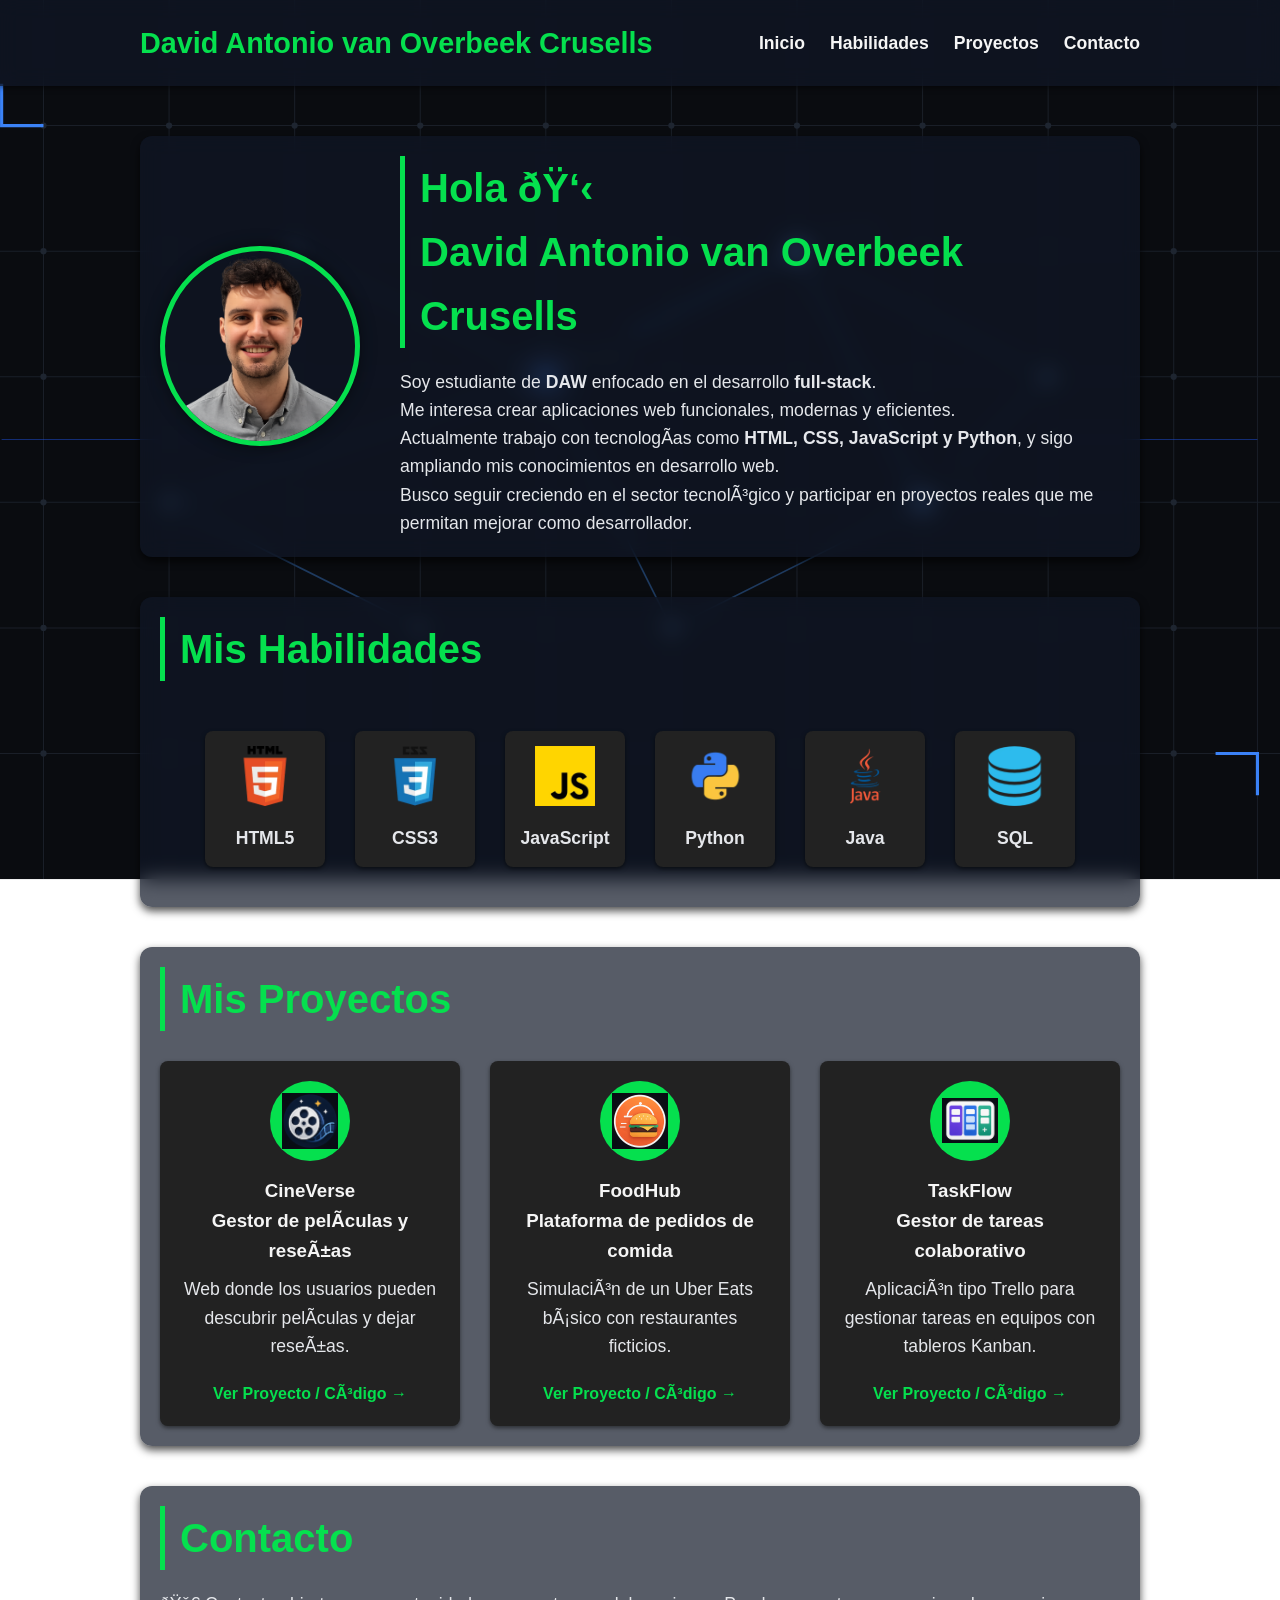
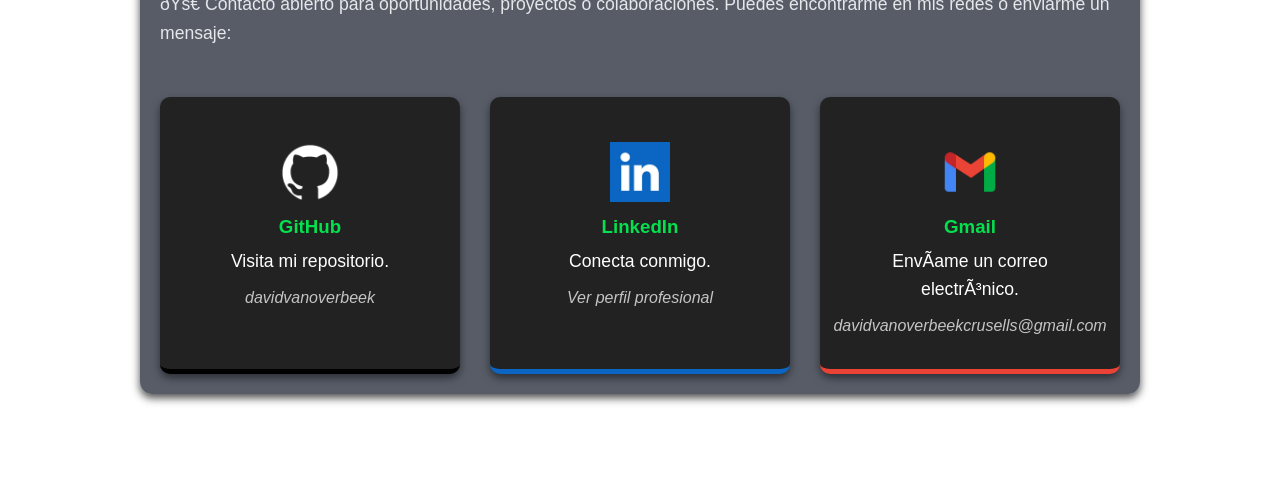
==== portfolio/index.html @ 1b124d5d "cambio de nombre archivo" ====
<!DOCTYPE html>
<html lang="es">
<head>
    <meta charset="UTF-F-8">
    <meta name="viewport" content="width=device-width, initial-scale=1.0">
    <title>David van Overbeek Crusells</title>
    <link rel="stylesheet" href="styles.css">
    <script src="main.js" defer></script> 
</head>
<body>
    <header>
        <nav>
            <h1>David Antonio van Overbeek Crusells</h1>
            
            <button id="menu-toggle" class="menu-toggle">
            ☰
            </button>

            <ul id="nav-list">
                <li><a href="#home" class="nav-link">Inicio</a></li>
                <li><a href="#skills" class="nav-link">Habilidades</a></li>
                <li><a href="#works" class="nav-link">Proyectos</a></li>
                <li><a href="#contact" class="nav-link">Contacto</a></li>
            </ul>
        </nav>
    </header>

    <main>
        <section id="home" class="content-box">
            <div class="intro-content">
                <div class="profile-picture">
                    <img src="img/Foto Curriculum.png" alt="Tu Foto de Perfil">
                </div>
                <div>
                    <h2>Hola 👋 <br> David Antonio van Overbeek Crusells</h2>
                    <p>Soy estudiante de <strong>DAW</strong> enfocado en el desarrollo <strong>full-stack</strong>. <br>Me interesa crear aplicaciones web funcionales, modernas y eficientes.
                    <br>Actualmente trabajo con tecnologías como <strong>HTML, CSS, JavaScript y Python</strong>, y sigo ampliando mis conocimientos en desarrollo web.
                    <br>Busco seguir creciendo en el sector tecnológico y participar en proyectos reales que me permitan mejorar como desarrollador.</p>
                </div>
            </div>
        </section>

        <section id="skills" class="content-box">
            <h2>Mis Habilidades</h2>
            
            <div class="skills-grid">
                <div class="skill-card"><img src="img/logo_html5.webp" alt="Logo HTML5" ><p>HTML5</p></div>
                <div class="skill-card"><img src="img/log_css3.webp" alt="Logo CSS3"><p>CSS3</p></div>
                <div class="skill-card"><img src="img/logo_javascript.webp" alt="Logo JavaScript"><p>JavaScript</p></div>
                <div class="skill-card"><img src="img/logo_python.webp" alt="Logo Python"><p>Python</p></div>
                <div class="skill-card"><img src="img/logo_java.webp" alt="Logo Java"><p>Java</p></div>
                <div class="skill-card"><img src="img/logo_SQL.webp" alt="Logo SQL"><p>SQL</p></div>
            </div>
        </section>

        <section id="works" class="content-box">
            <h2>Mis Proyectos</h2>
            
            <div class="project-grid">
                <div class="project-card">
                    <div class="project-logo"><img src="img/CineVerse.png" alt="Logo Proyecto 3"></div>
                    <h3>CineVerse <br>Gestor de películas y reseñas</h3>
                    <p>Web donde los usuarios pueden descubrir películas y dejar reseñas.</p>
                    <a href="https://link-a-tu-proyecto3.com" target="_blank" class="project-link">Ver Proyecto / Código &rarr;</a>
                </div>
                
                <div class="project-card">
                    <div class="project-logo"><img src="img/FoodHub.png" alt="Logo Proyecto 2"></div>
                    <h3>FoodHub <br>Plataforma de pedidos de comida</h3>
                    <p>Simulación de un Uber Eats básico con restaurantes ficticios.</p>
                    <a href="https://link-a-tu-proyecto2.com" target="_blank" class="project-link">Ver Proyecto / Código &rarr;</a>
                </div>

                <div class="project-card">
                    <div class="project-logo"><img src="img/TaskFlow.png" alt="Logo Proyecto 1"></div>
                    <h3>TaskFlow <br>Gestor de tareas colaborativo</h3>
                    <p>Aplicación tipo Trello para gestionar tareas en equipos con tableros Kanban.</p>
                    <a href="https://link-a-tu-proyecto1.com" target="_blank" class="project-link">Ver Proyecto / Código &rarr;</a>
                </div>
            </div>
        </section>

        <section id="contact" class="content-box">
            <h2>Contacto</h2>
            <p>🚀 Contacto abierto para oportunidades, proyectos o colaboraciones. Puedes encontrarme en mis redes o enviarme un mensaje:</p>
            
            <div class="contact-cards-grid">
                <a href="https://github.com/davidvanoverbeek" target="_blank" class="contact-card github">
                    <i class="fas fa-github"></i>
                    <img src="img/Github.webp" alt="Logo Github"> 
                    <h3>GitHub</h3>
                    <p>Visita mi repositorio.</p>
                    <span>davidvanoverbeek</span>
                </a>

                <a href="https://www.linkedin.com/in/davidantoniovanoverbeekcrusells/" target="_blank" class="contact-card linkedin">
                <i class="fab fa-linkedin"></i> 
                <img src="img/Linkedin.webp" alt="Logo LinkedIn"> 
                <h3>LinkedIn</h3>
                <p>Conecta conmigo.</p>
                <span>Ver perfil profesional</span>
                </a>
                
                <a href="mailto:davidvanoverbeekcrusells@gmail.com" class="contact-card gmail">
                    <i class="fas fa-envelope"></i>
                    <img src="img/Gmail.webp" alt="Logo Gmail">  
                    <h3>Gmail</h3>
                    <p>Envíame un correo electrónico.</p>
                    <span>davidvanoverbeekcrusells@gmail.com</span>
                </a> 
            </div>
        </section>
    </main>
</body>
</html>
---- portfolio/styles.css ----
/* ------------------------------------ */
/* Base y Tipografía */
/* ------------------------------------ */
*{
    margin: 0;
    padding: 0;
    box-sizing: border-box;
    scroll-behavior: smooth;
}

body {
    /* Fondo con imagen */
    background-image: url(img/tech_portfolio_background.svg);
    background-size: cover;
    background-position: center;
    background-repeat: no-repeat;
    background-attachment: fixed; 
    font-family: 'Segoe UI', Tahoma, Geneva, Verdana, sans-serif;
    line-height: 1.6;
}

/* ------------------------------------ */
/* Estilos de Navegación */
/* ------------------------------------ */

header {
    background-color: rgba(17, 24, 39, 0.7);
    backdrop-filter: blur(10px);
    -webkit-backdrop-filter: blur(10px); 
    padding: 20px 50px;
    position: sticky;
    top: 0;
    z-index: 100;
    box-shadow: 0 2px 5px rgba(0, 0, 0, 0.5);
}

nav {
    display: flex;
    justify-content: space-between;
    align-items: center;
    max-width: 1000px;
    margin: 0 auto;
}

nav h1 {
    font-size: 1.8em;
    color: #05e04e;
}

/* Botón de menú de hamburguesa (oculto por defecto en desktop) */
.menu-toggle {
  display: none;
  font-size: 2rem;
  background: none;
  border: none;
  color: white;
  cursor: pointer;
}

nav ul {
    list-style: none;
    display: flex;
}

nav ul li {
    margin-left: 25px;
}

nav ul li a {
    color: #f5f5f5;
    text-decoration: none;
    font-weight: bold;
    font-size: 1.1em;
    transition: color 0.3s;
}

nav ul li a:hover {
    color: #05e04e; 
}

/* ------------------------------------ */
/* Formato de Cajas (Apartados) */
/* ------------------------------------ */

main {
    padding: 50px 20px;
    display: flex;
    flex-direction: column;
    align-items: center; /* Centra las cajas horizontalmente */
}

.content-box {
    width: 90%; 
    max-width: 1000px; 
    margin-bottom: 40px;
    padding: 40px;
    
    background-color: rgba(17, 24, 39, 0.7);
    backdrop-filter: blur(10px);
    -webkit-backdrop-filter: blur(10px);
    border-radius: 12px;
    padding: 20px;
    color: #E5E7EB;
    box-shadow: 0 4px 8px rgba(0, 0, 0, 0.7); /* Sombra para darle profundidad */
    transition: transform 0.3s;
}

.content-box:hover {
    transform: translateY(-5px); /* Pequeño efecto al pasar el ratón */
}

.content-box h2 {
    font-size: 2.5em;
    margin-bottom: 20px;
    border-left: 5px solid #05e04e;
    padding-left: 15px;
    color: #05e04e;
}

.content-box p {
    font-size: 1.1em;
}

/* ------------------------------------ */
/* Estilos para la sección de Inicio (Presentación con imagen) */
/* ------------------------------------ */

.intro-content {
    display: flex;
    align-items: center; /* Alinea verticalmente la imagen y el texto */
    gap: 40px; /* Espacio entre la imagen y el texto */
}

.profile-picture {
    flex-shrink: 0; /* Evita que la imagen se encoja */
    width: 200px;
    height: 200px;
    border-radius: 50%; /* Forma circular */
    overflow: hidden; 
    border: 5px solid #05e04e; /* Borde de color de acento */
    box-shadow: 0 0 15px rgba(0, 0, 0, 0.5);
}

.profile-picture img {
    width: 100%;
    height: 100%;
    object-fit: cover; 
    display: block; 
}

/* ------------------------------------ */
/* Estilos de Habilidades (skills) */
/* ------------------------------------ */

.skills-grid {
    display: flex;
    flex-wrap: wrap; 
    justify-content: center; 
    gap: 30px;
    margin-top: 30px;
    padding: 20px 0;
}

.skill-card {
    width: 120px; /* Ancho fijo para cada tarjeta de habilidad */
    text-align: center;
    padding: 15px 10px;
    background-color: #222222;
    border-radius: 8px;
    box-shadow: 0 2px 4px rgba(0, 0, 0, 0.5);
    transition: transform 0.3s, background-color 0.3s;
}

.skill-card:hover {
    transform: scale(1.05);
    background-color: #6666; /* Resalta la tarjeta al pasar el ratón */
    color: #212121;
}

.skill-card img {
    width: 60px; /* Tamaño del logo */
    height: 60px;
    margin-bottom: 10px;
}

.skill-card p {
    margin: 0;
    font-weight: bold;
    font-size: 1.1em;
}

.skill-card:hover p {
    color: #ffffff; /* Cambia el color del texto al pasar el ratón */
}

/* ------------------------------------ */
/* Estilos de Proyectos (works) */
/* ------------------------------------ */

.project-grid {
    display: grid;
    /* Muestra 3 columnas en pantallas grandes, ajustando automáticamente (responsive) */
    grid-template-columns: repeat(auto-fit, minmax(280px, 1fr)); 
    gap: 30px; 
    margin-top: 30px;
}

.project-card {
    background-color: #222222; 
    padding: 20px;
    border-radius: 8px;
    display: flex;
    flex-direction: column;
    text-align: center;
    box-shadow: 0 2px 4px rgba(0, 0, 0, 0.5);
}

.project-logo {
    width: 80px;
    height: 80px;
    margin: 0 auto 15px;
    background-color: #05e04e; 
    border-radius: 50%;
    overflow: hidden;
    display: flex;
    align-items: center;
    justify-content: center;
}

.project-logo img {
    width: 70%;
    height: 70%;
    object-fit: contain;
}

.project-card h3 {
    color: #f5f5f5;
    margin-bottom: 10px;
}

.project-card p {
    font-size: 1.1em;
    flex-grow: 1; 
    margin-bottom: 15px;
}

.project-card:hover {
    transform: scale(1.05);
    background-color: #6666; /* Resalta la tarjeta al pasar el ratón */
    color: #ffffff;
}

.project-link {
    color: #05e04e;
    text-decoration: none;
    font-weight: bold;
    display: inline-block;
    padding-top: 5px;
    border-top: 1px solid #222222;
    transition: color 0.3s;
}

.project-link:hover {
    color: #05e04e; 
}

/* ------------------------------------ */
/* Estilos de Contacto (contact) */
/* ------------------------------------ */

.contact-cards-grid {
    display: grid;
    grid-template-columns: repeat(auto-fit, minmax(280px, 1fr)); 
    gap: 30px;
    margin-top: 30px;
    padding-top: 20px;
}

.contact-card {
    display: flex;
    flex-direction: column;
    align-items: center;
    text-align: center;
    padding: 30px;
    border-radius: 10px;
    text-decoration: none; 
    color: #ffffff;
    box-shadow: 0 4px 8px rgba(0, 0, 0, 0.5);
    transition: transform 0.3s, background-color 0.3s;
}

/* Estilos específicos para GitHub */
.contact-card.github {
    background-color: #222222; 
    border-bottom: 5px solid #000; 
}

/* Estilos específicos para Gmail */
.contact-card.gmail {
    background-color: #222222; 
    border-bottom: 5px solid #EA4335; 
}

/* Estilos específicos para LinkedIn */
.contact-card.linkedin {
    background-color: #222222; 
    border-bottom: 5px solid #0A66C2; 
}

/* Efecto hover */
.contact-card:hover {
    transform: translateY(-5px);
    background-color: #6666;
}

/* Iconos de las tarjetas */
.contact-card i {
    font-size: 3em;
    margin-bottom: 15px;
}

.contact-card.github i {
    color: #000; 
}

.contact-card.gmail i {
    color: #EA4335; 
}

contact-card.linkedin i {
    color: #0A66C2; 
}

.contact-card h3 {
    margin-bottom: 5px;
    color: #05e04e;
}

.contact-card p {
    font-size: 1.1em;
}

.contact-card span {
    font-size: 1em;
    font-style: italic;
    color: #c5c4c4;
    margin-top: 10px;
}

.contact-card img {
    width: 60px;
    height: 60px;
    margin-bottom: 10px;
}

/* ------------------------------------ */
/* MEDIA QUERIES (RESPONSIVE DESIGN) */
/* ------------------------------------ */

/* 1. TABLET (Máximo 768px de ancho) */
@media (max-width: 768px) {
    
    header {
        padding: 20px 30px;
    }
    
    body {
        background-attachment: scroll;
    }

    nav h1 {
        font-size: 1.4rem;
    }

    .menu-toggle {
        display: block;
        font-size: 1.4rem;
        padding: 6px 10px;
        border-radius: 8px;
    }
      
    .content-box {
        padding: 30px 20px;
        margin-bottom: 30px;
    }
    
    .content-box h2 {
        font-size: 2em;
    }

    .intro-content {
        flex-direction: column;
        text-align: center;
        gap: 20px;
    }

    .profile-picture {
        width: 150px;
        height: 150px;
        margin-bottom: 10px; 
    }

    .project-grid {
        grid-template-columns: repeat(auto-fit, minmax(250px, 1fr));
        gap: 20px;
    }
}

/* 2. MÓVIL (Máximo 600px de ancho) */
@media (max-width: 600px) {
    
    header {
        padding: 15px 20px;
    }
    
    body {
        background-attachment: scroll;
    }

    nav h1 {
        font-size: 1.4rem;
    }

    .menu-toggle {
        display: block;
    font-size: 1.4rem;
    padding: 6px 10px;
    border-radius: 8px;
    }

    nav ul {
        display: none;
        flex-direction: column;
        position: absolute;
        top: 60px;
        left: 0;
        width: 100%;
        background-color: #2c2c2c;
        box-shadow: 0 4px 8px rgba(0, 0, 0, 0.5);
        padding: 10px 0;
        z-index: 90;
    }
    
    nav ul.open {
        display: flex; 
    }

    nav ul li {
        margin: 0;
        border-bottom: 1px solid #333;
    }

    nav ul li:last-child {
        border-bottom: none;
    }

    nav ul li a {
        display: block;
        padding: 15px 20px;
        text-align: center;
        width: 100%;
    }

    .content-box h2 {
        font-size: 1.8em; 
    }

    .profile-picture {
        width: 120px; 
        height: 120px;
    }

    .project-grid, 
    .contact-cards-grid {
        grid-template-columns: 1fr;
    }

    .skills-grid {
        gap: 15px;
    }
    
    .skill-card {
        width: 100px;
    }
}
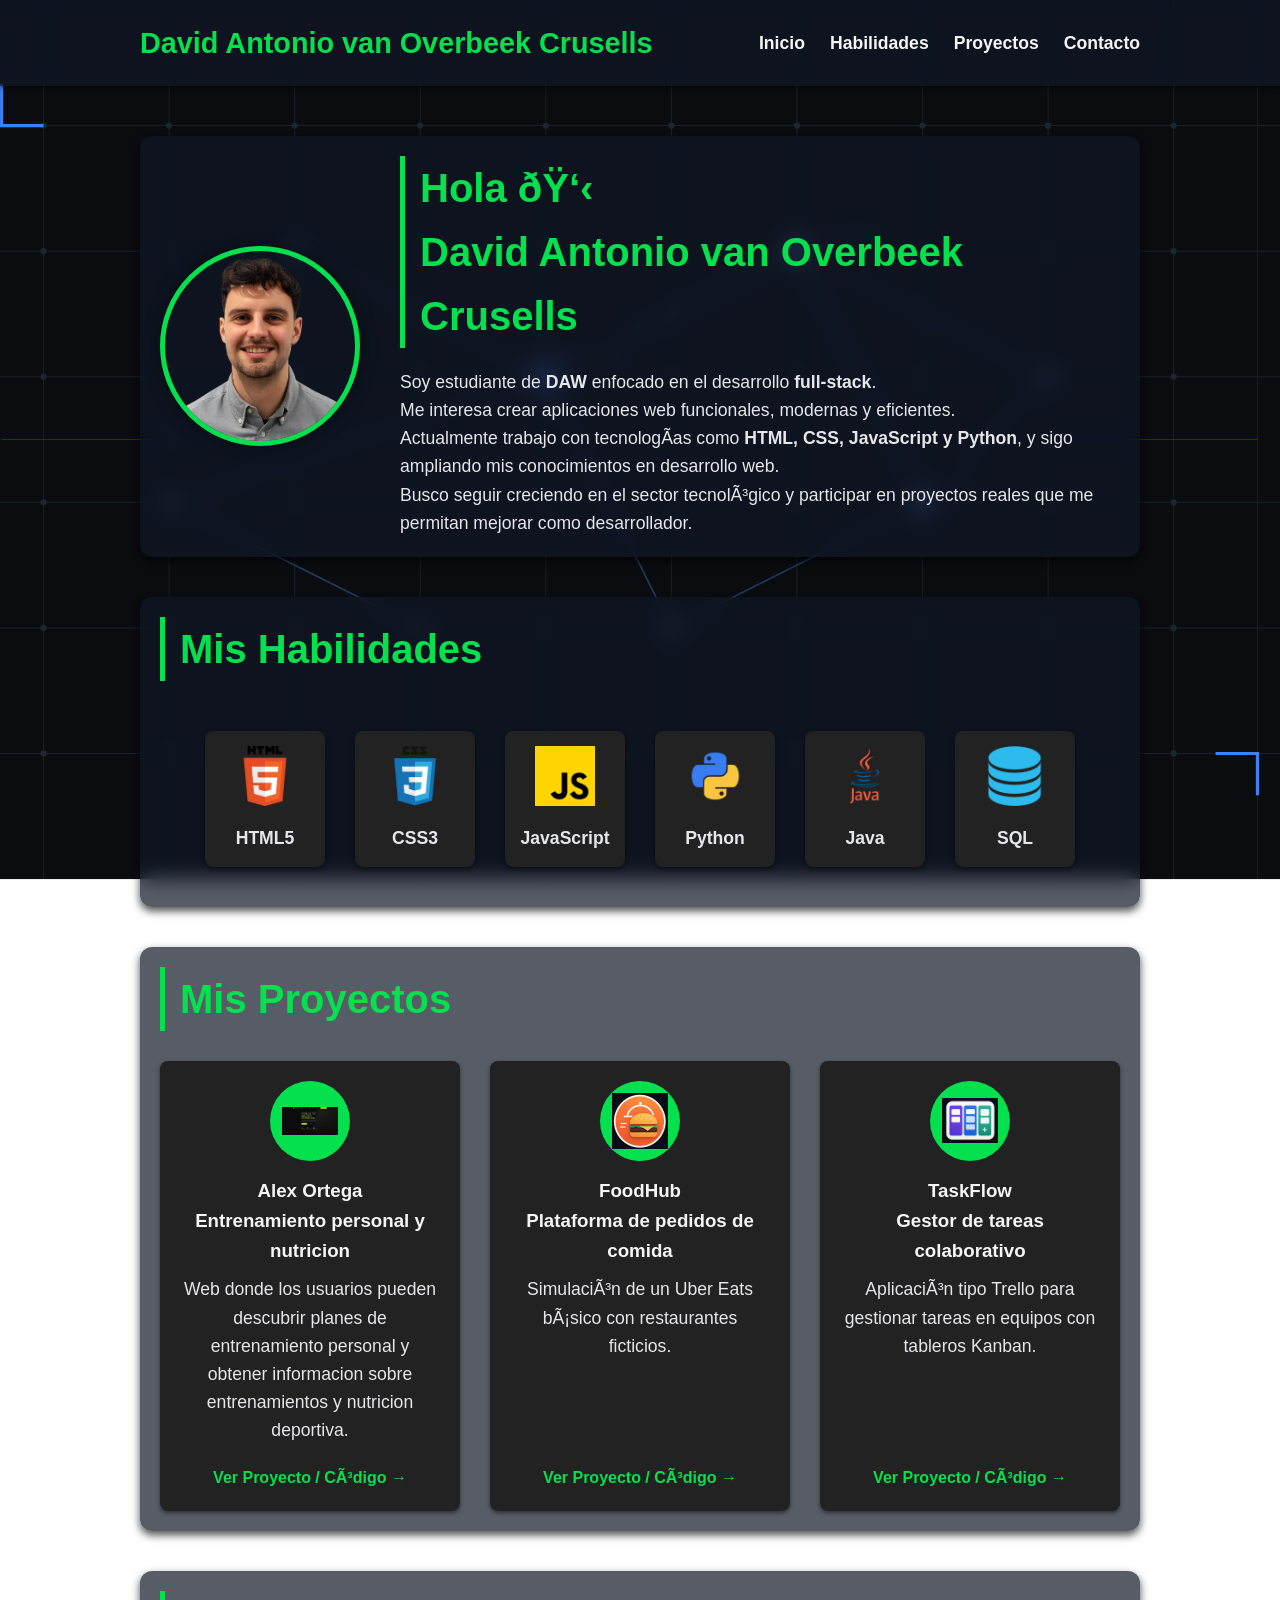
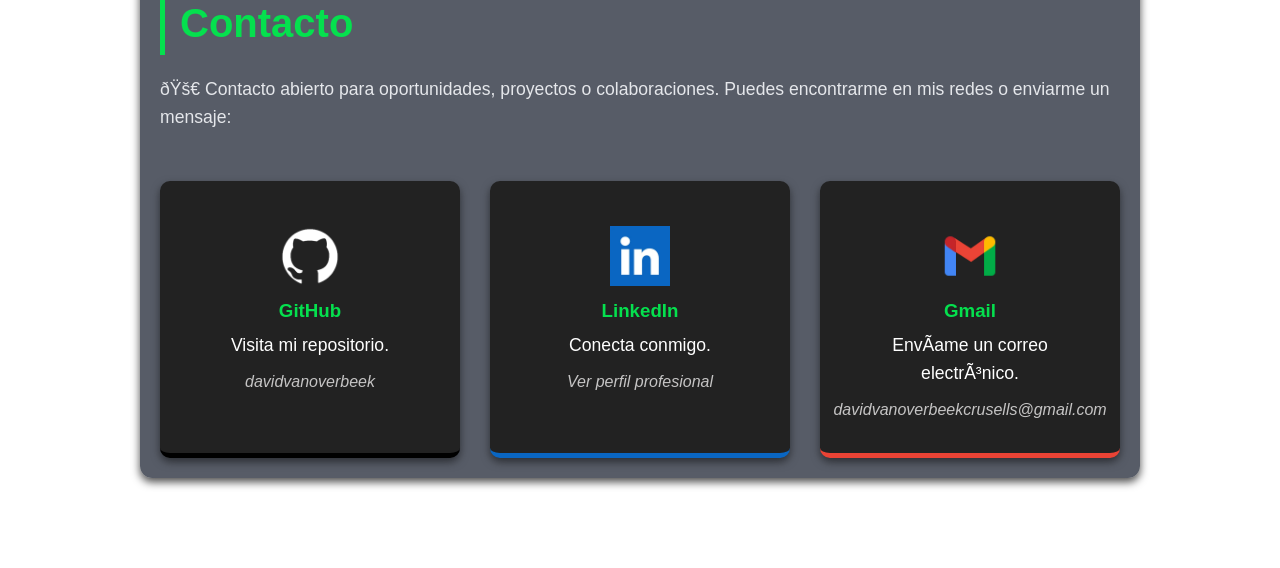
==== commit cffe4622: "Primer proyecto" ====
--- a/portfolio/index.html
+++ b/portfolio/index.html
@@ -58,10 +58,10 @@
             
             <div class="project-grid">
                 <div class="project-card">
-                    <div class="project-logo"><img src="img/CineVerse.png" alt="Logo Proyecto 3"></div>
-                    <h3>CineVerse <br>Gestor de películas y reseñas</h3>
-                    <p>Web donde los usuarios pueden descubrir películas y dejar reseñas.</p>
-                    <a href="https://link-a-tu-proyecto3.com" target="_blank" class="project-link">Ver Proyecto / Código &rarr;</a>
+                    <div class="project-logo"><img src="img/alejandro-ortega.png" alt="Logo Proyecto 3"></div>
+                    <h3>Alex Ortega <br>Entrenamiento personal y nutricion</h3>
+                    <p>Web donde los usuarios pueden descubrir planes de entrenamiento personal y obtener informacion sobre entrenamientos y nutricion deportiva.</p>
+                    <a href="https://alejandro-ortega.netlify.app/" target="_blank" class="project-link">Ver Proyecto / Código &rarr;</a>
                 </div>
                 
                 <div class="project-card">
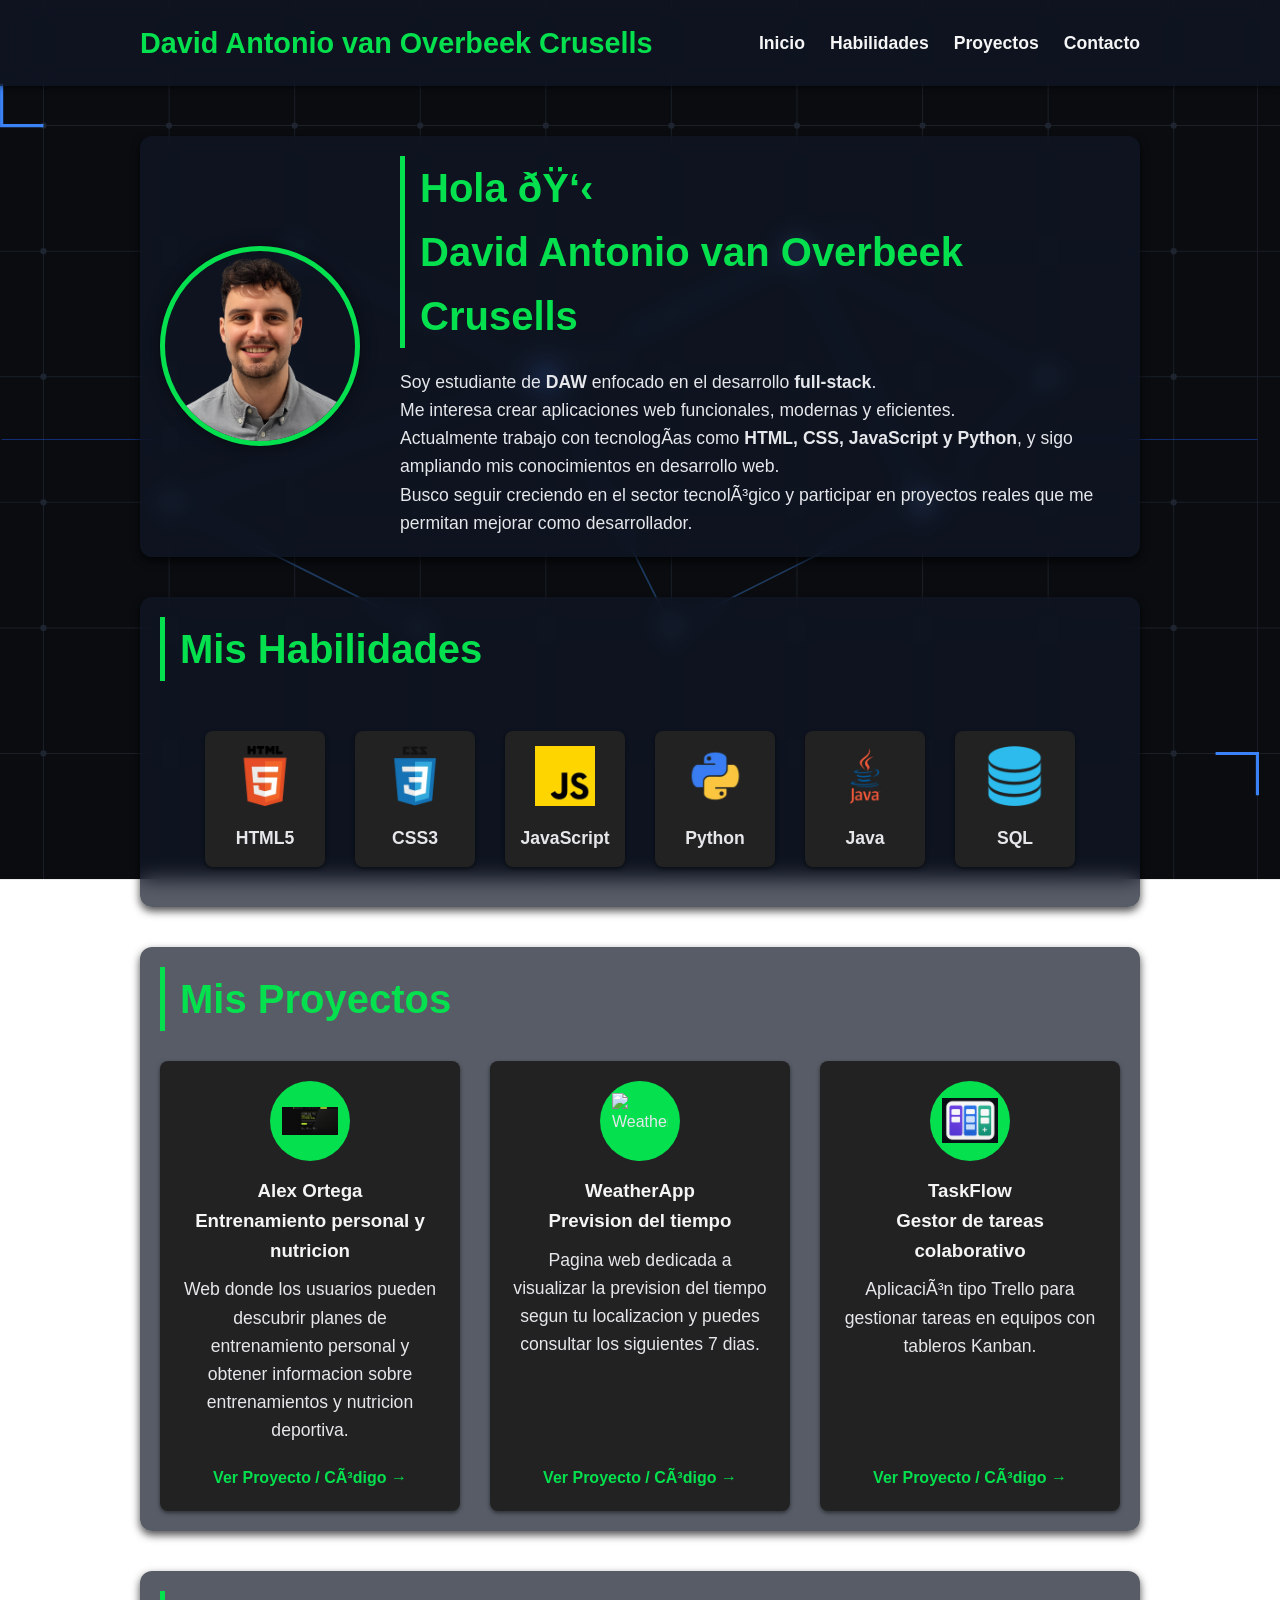
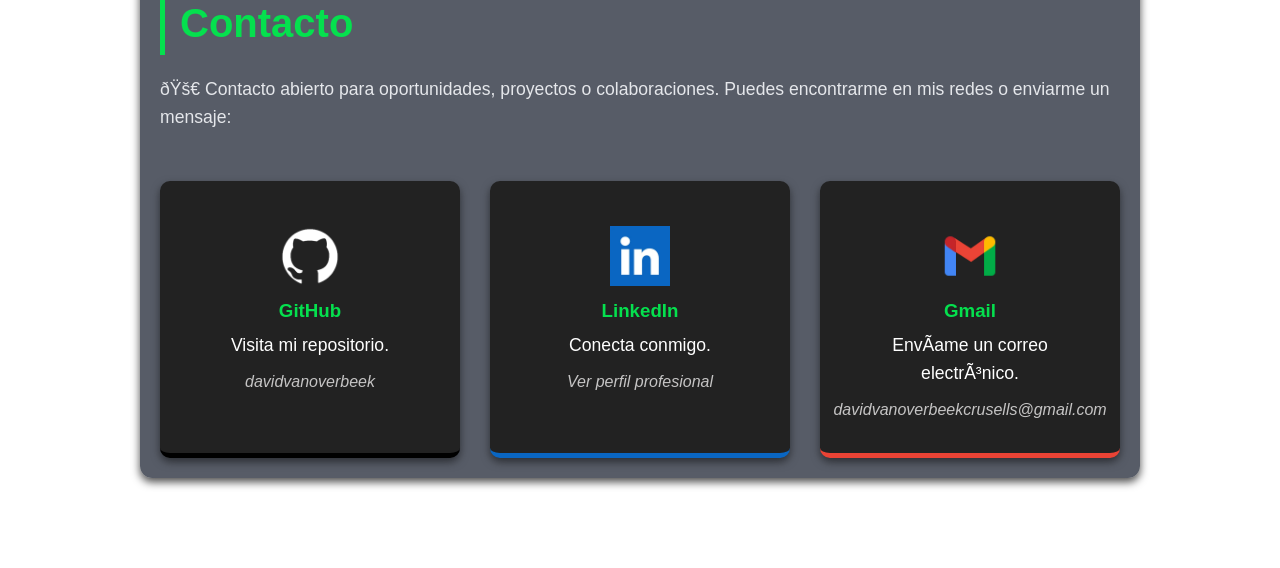
==== commit 505df73b: "Weather App" ====
--- a/portfolio/index.html
+++ b/portfolio/index.html
@@ -58,17 +58,17 @@
             
             <div class="project-grid">
                 <div class="project-card">
-                    <div class="project-logo"><img src="img/alejandro-ortega.png" alt="Logo Proyecto 3"></div>
+                    <div class="project-logo"><img src="img/alejandro-ortega.png" alt="Entrenamiento personal"></div>
                     <h3>Alex Ortega <br>Entrenamiento personal y nutricion</h3>
                     <p>Web donde los usuarios pueden descubrir planes de entrenamiento personal y obtener informacion sobre entrenamientos y nutricion deportiva.</p>
                     <a href="https://alejandro-ortega.netlify.app/" target="_blank" class="project-link">Ver Proyecto / Código &rarr;</a>
                 </div>
                 
                 <div class="project-card">
-                    <div class="project-logo"><img src="img/FoodHub.png" alt="Logo Proyecto 2"></div>
-                    <h3>FoodHub <br>Plataforma de pedidos de comida</h3>
-                    <p>Simulación de un Uber Eats básico con restaurantes ficticios.</p>
-                    <a href="https://link-a-tu-proyecto2.com" target="_blank" class="project-link">Ver Proyecto / Código &rarr;</a>
+                    <div class="project-logo"><img src="img/WeatherApp.png" alt="WeatherApp"></div>
+                    <h3>WeatherApp <br>Prevision del tiempo</h3>
+                    <p>Pagina web dedicada a visualizar la prevision del tiempo segun tu localizacion y puedes consultar los siguientes 7 dias.</p>
+                    <a href="https://itinerario-tiempo.netlify.app/" target="_blank" class="project-link">Ver Proyecto / Código &rarr;</a>
                 </div>
 
                 <div class="project-card">
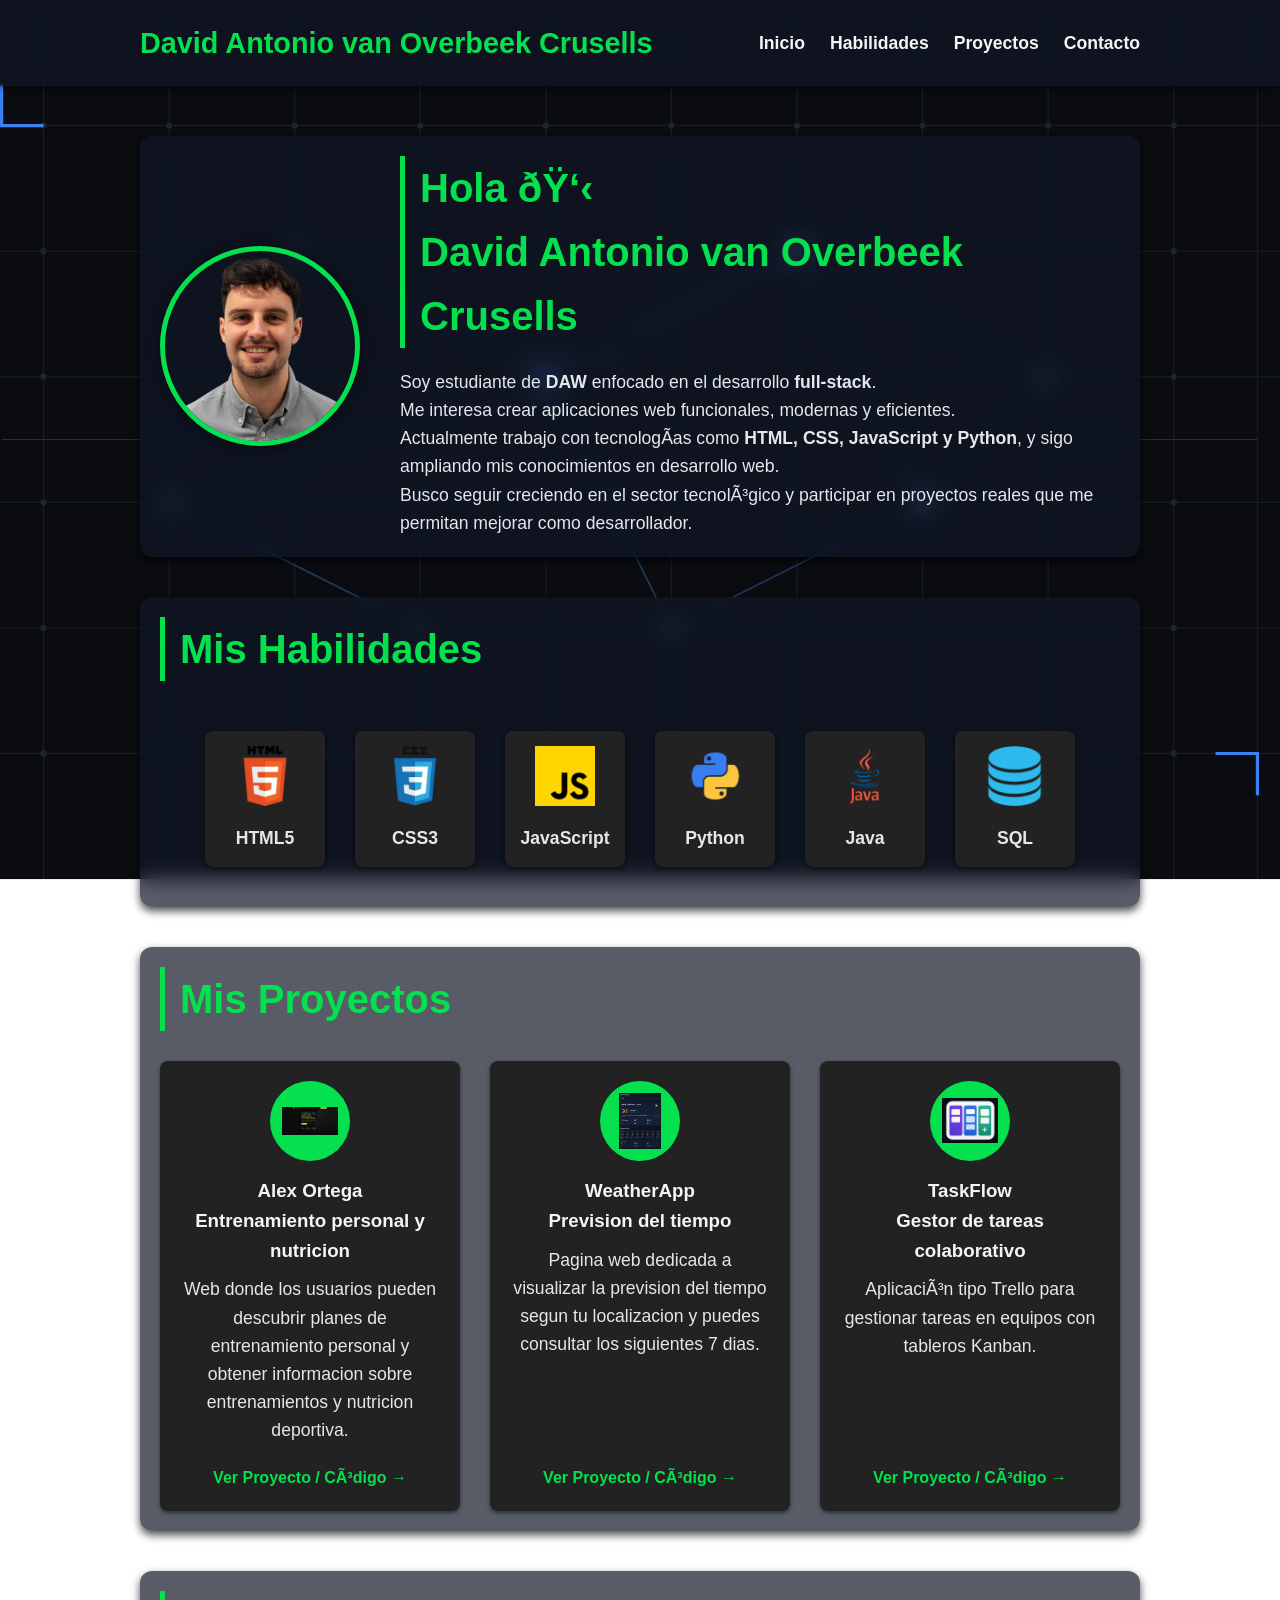
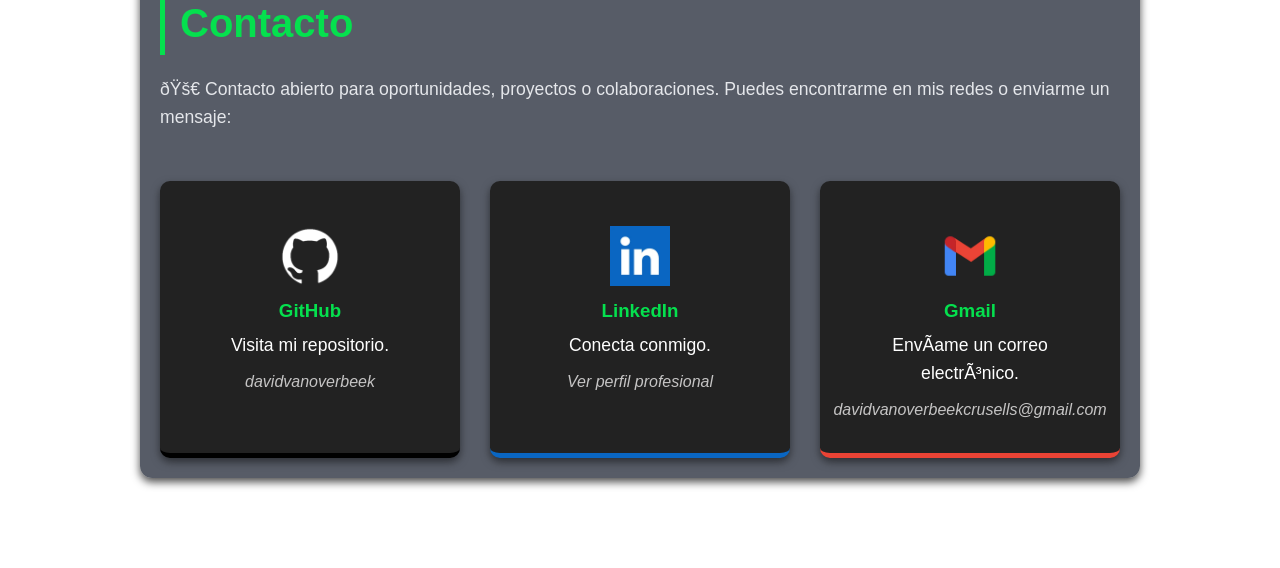
==== commit 0219bd85: "weather" ====
--- a/portfolio/index.html
+++ b/portfolio/index.html
@@ -65,7 +65,7 @@
                 </div>
                 
                 <div class="project-card">
-                    <div class="project-logo"><img src="img/WeatherApp.png" alt="WeatherApp"></div>
+                    <div class="project-logo"><img src="img/weatherapp.png" alt="WeatherApp"></div>
                     <h3>WeatherApp <br>Prevision del tiempo</h3>
                     <p>Pagina web dedicada a visualizar la prevision del tiempo segun tu localizacion y puedes consultar los siguientes 7 dias.</p>
                     <a href="https://itinerario-tiempo.netlify.app/" target="_blank" class="project-link">Ver Proyecto / Código &rarr;</a>
